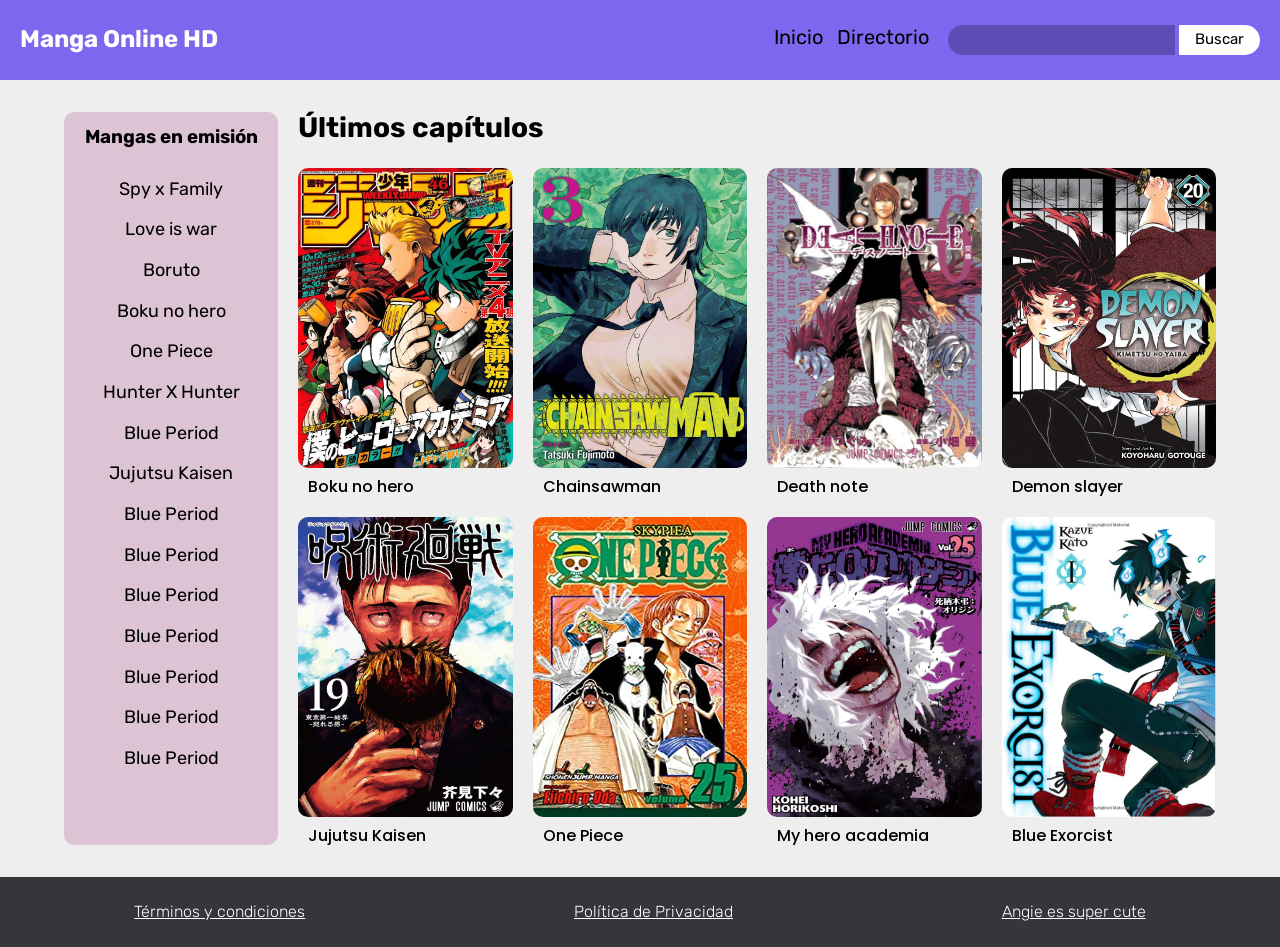
==== manga-test/index.html @ 5954c74f "cambio de nombres" ====
<!DOCTYPE html>
<html lang="en">
<head>
    <meta charset="UTF-8">
    <meta http-equiv="X-UA-Compatible" content="IE=edge">
    <meta name="viewport" content="width=device-width, initial-scale=1.0">
    <link rel="shortcut icon" href="manga.png" type="image/x-icon">
    <link rel="stylesheet" href="normalize.css"> 
    <link rel="stylesheet" href="estilos.css">
    <link rel="preconnect" href="https://fonts.googleapis.com">
    <link rel="preconnect" href="https://fonts.googleapis.com">
    <link rel="preconnect" href="https://fonts.gstatic.com" crossorigin>
    <link rel="preconnect" href="https://fonts.googleapis.com">
    <link rel="preconnect" href="https://fonts.gstatic.com" crossorigin>
    <link href="https://fonts.googleapis.com/css2?family=Open+Sans&family=Poppins:wght@400;500&family=Roboto+Mono:wght@200&family=Roboto+Serif:ital,opsz,wght@0,8..144,100;0,8..144,400;1,8..144,100&family=Rubik&display=swap" rel="stylesheet">
    <link href="https://fonts.googleapis.com/css2?family=Open+Sans&family=Poppins&family=Roboto+Mono:wght@200&family=Roboto+Serif:ital,opsz,wght@0,8..144,100;0,8..144,400;1,8..144,100&family=Rubik&display=swap" rel="stylesheet">
    <link rel="preconnect" href="https://fonts.gstatic.com" crossorigin>
    <link href="https://fonts.googleapis.com/css2?family=Open+Sans&family=Roboto+Mono:wght@200&family=Roboto+Serif:ital,opsz,wght@0,8..144,100;0,8..144,400;1,8..144,100&family=Rubik&display=swap" rel="stylesheet">
    <title>Manga online HD</title>
</head>
<body>
    <div class="contenedor-body">
        <header class="header">
        <div class="header-titulo">
            <h2>Manga Online HD</h2>
        </div>
        <div class="header-links">
            <a href="#">Inicio</a>
            <a href="#">Directorio</a>
            <input class="input" type="search">
            <button class="boton" type="submit">Buscar</button>
        </div>
        </header>
        <div class="contenido-aside">
            
        <main class="contenido">
            
            <div class="contenido-titulo">
                <h3>Últimos capítulos</h3>
            </div>

            <div class="contenido-imagenes">
                <a href="https://google.com" class="item">
                    <div class="img-contenedor img1"> 
                        <img src="cover1.jpg">
                    </div>
                    <p>Boku no hero</p>
                </a>
                <a href="#" class="item">
                    <div class="img-contenedor img2">
                        <img src="cover2.jpg">
                    </div>
                    <p>Chainsawman</p>
                </a>
                <a href="#" class="item">
                    <div class="img-contenedor img3">
                        <img src="cover3.jpg">
                    </div>
                    <p>Death note</p>
                </a>
                <a href="#" class="item">
                    <div class="img-contenedor img4">
                        <img src="cover4.jpg">
                    </div>
                    <p>Demon slayer</p>
                </a>
                <a href="#" class="item">
                    <div class="img-contenedor img5">
                        <img src="cover5.png">
                    </div>
                    <p>Jujutsu Kaisen</p>
                </a>
                <a href="#" class="item">
                    <div class="img-contenedor img6">
                        <img src="cover6.jpg">
                    </div>
                    <p>One Piece</p>
                </a>
                <a href="#" class="item">
                    <div class="img-contenedor img7">
                        <img src="cover7.jpg">
                    </div>
                    <p>My hero academia</p>
                </a>
                <a href="#" class="item">
                    <div class="img-contenedor img8">
                        <img src="cover8.png">
                    </div>
                    <p>Blue Exorcist</p>
                </a>
            </div>
        </main>
        <aside class="sidebar">
        <div class="titulo-aside">
            <h3>Mangas en emisión</h3>
        </div>
        <div class="lista-aside">
            <ul>
                <li>Spy x Family</li>
                <li>Love is war</li>
                <li>Boruto</li>
                <li>Boku no hero</li>
                <li>One Piece</li>
                <li>Hunter X Hunter</li>
                <li>Blue Period</li>
                <li>Jujutsu Kaisen</li>
                <li>Blue Period</li>
                <li>Blue Period</li>
                <li>Blue Period</li>
                <li>Blue Period</li>
                <li>Blue Period</li>
                <li>Blue Period</li>
                <li>Blue Period</li>
            </ul>
        </div>
        </aside>    
        </div>
        <footer class="footer">
            <div class="footer-contenido">
                <a href="#">Términos y condiciones</a>
            </div>
            <div class="footer-contenido">
                <a href="#">Política de Privacidad</a>
            </div>
            <div class="footer-contenido">
                <a href="#">Angie es super cute</a>
            </div>
        </footer>

</body>
</html>
---- manga-test/estilos.css ----
* {
    /* Hace que el padding no haga el elemento mas grande */
    box-sizing: border-box;
}

body {
    background-color: rgba(220, 220, 220, 0.484);
    font-family: 'rubik';
    color: black;
}


.contenedor-body {
    width: 100%;
    /* max-width: 1000px;
    margin: 0 auto; */
    /* display: grid;
    gap: 20px;
    grid-template-columns: repeat(5, 1fr);
    grid-template-areas: 'header header header header header'
                         'contenidoAside contenidoAside contenidoAside contenidoAside contenidoAside'
                         'contenidoAside contenidoAside contenidoAside contenidoAside contenidoAside'
                         'footer footer footer footer footer'; */
}

.contenido-aside {
    /* Grid de una linea para el aside y contenido */
    grid-area: contenidoAside;
    display: grid;
    padding: 0 5vw;
    gap: 20px;
    margin-bottom: 32px;
    

    grid-template-columns: repeat(5, 1fr);
    grid-template-areas: 'sidebar contenido contenido contenido contenido'
}

.header {
    background-color: mediumslateblue;
    color: white;
    padding: 20px;
    width: 100%;
    height: 80px;
    /* LE ESTA METIENDO RICO EL PADDING - nanie */
    box-sizing: border-box;

    display: flex;
    align-items: center;
    justify-content: space-between;
    margin-bottom: 32px;
}

.header-links a {
    font-size: 20px;
    padding: 5px;
}


.input {
    border-radius: 50px;
    border: none;
    background-color: rgb(92, 76, 180);
    font-size: 15px;
    padding: 6px;
    padding-left: 16px;
    margin-left: 10px;

    margin-right: 0px;
    border-top-right-radius: 0px;
    border-bottom-right-radius: 0px;
}

.boton {
    border: none;
    background-color: white;
    padding: 6px;
    font-size: 15px;
    padding-left: 16px;
    padding-right: 16px;
    border-radius: 30px;
    
    margin-left: 0px;
    border-top-left-radius: 0px;
    border-bottom-left-radius: 0px;
}

.boton:hover {
    background-color: blueviolet;
}

ul {
    list-style: none;
}

li {
    font-size: large;
    padding: 10px;
}


.contenido {
    grid-area: contenido;
    /* background-color: darkgreen; */

    /* Grid para las imagenes */ 
}

.contenido-imagenes {
    display: grid;
    grid-template-columns: repeat(4, 1fr);
    grid-template-rows: repeat(2, 1fr);
    gap: 20px;
}

.sidebar {
    grid-area: sidebar;
    background-color: rgba(218, 190, 210, 0.873);
    border-radius: 10px;
}

.img-contenedor {
    /* height: 200px;
    width: 150px; */
    /* width: 100%; */
    height: 300px;
    background-color: rgba(192, 192, 192, 0.841);
    border-radius: 10px;
    overflow: hidden;
    /* grid-area: img; */

}

img:hover {
    transform: scale(1.1);
    opacity: 0.5;
}

img {
    transition-property: all;
    transition-duration: 300ms;
    transition-timing-function: ease-out;
    /* transition-delay: ; */
}

.footer { 
    background-color: rgb(53, 53, 60);
    width: 100%;
    display: flex;
    justify-content: space-around;
    align-items: center;
    height: 70px;
    font-weight: 300;
}

.footer-contenido a {
    text-decoration: underline;
    color: white;
}

a {
    color: rgb(0, 0, 0);
}

img {
    width: 100%;
    height: 100%;
}

.contenido-titulo {
    margin-bottom: 24px;
    font-size: 24px;
}

.titulo-aside {
    margin-top: 15px;
    margin-bottom: 15px;
    text-align: center;
}


.lista-aside {
    padding: 5px;
    text-align: center;
}

p {
    margin-top: 10px;
    margin-left: 10px;
    font-family: 'poppins';
    font-weight: 500;
}

a {
    text-decoration: none;

}
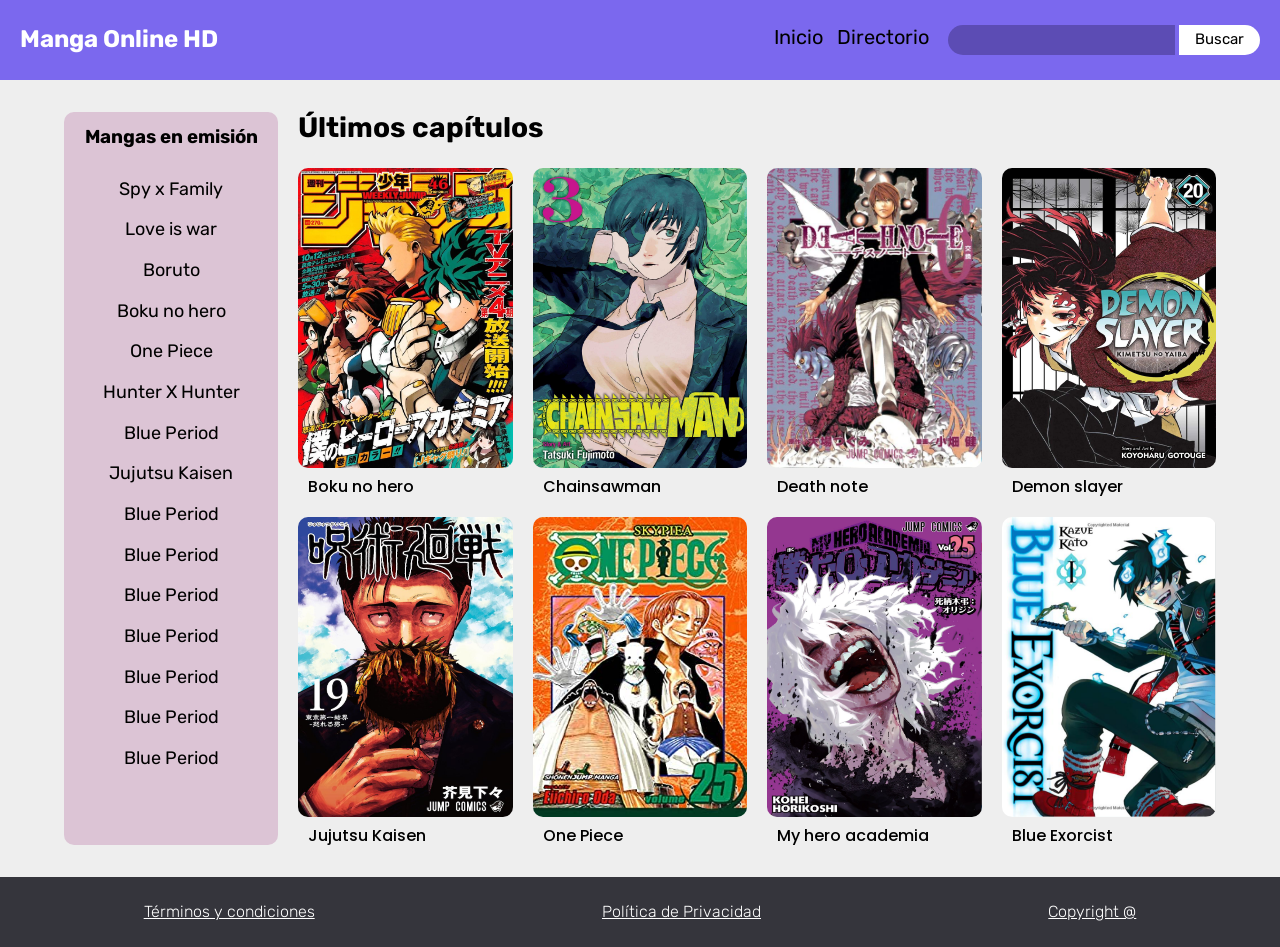
==== commit 661b3d8c: "cambio de youtube" ====
--- a/manga-test/index.html
+++ b/manga-test/index.html
@@ -123,7 +123,7 @@
                 <a href="#">Política de Privacidad</a>
             </div>
             <div class="footer-contenido">
-                <a href="#">Angie es super cute</a>
+                <a href="#">Copyright @</a>
             </div>
         </footer>
 
